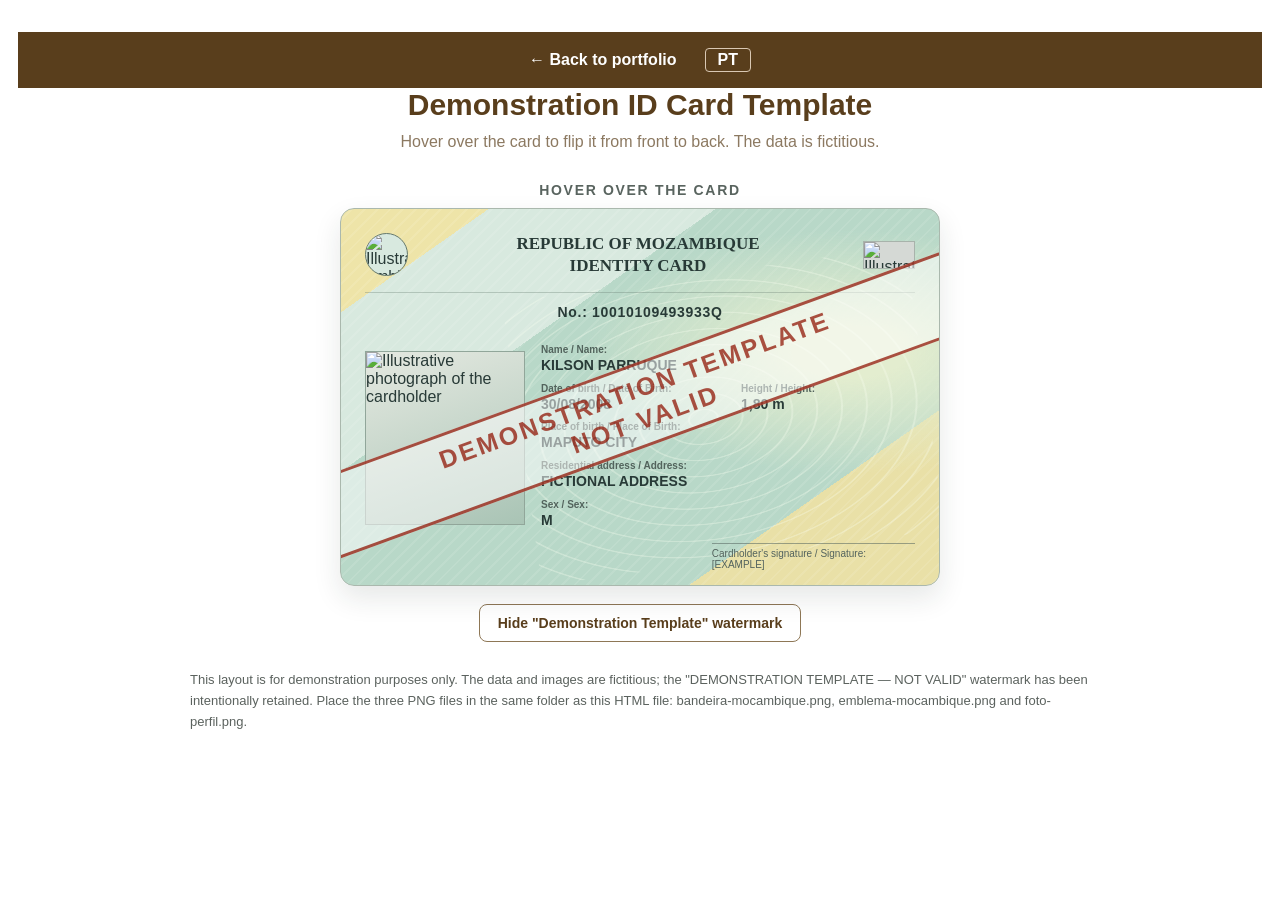
==== bi english.html @ c84426d3 "Add files via upload" ====
<!DOCTYPE html>
<html lang="en">
<head>
<meta charset="UTF-8">
<meta name="viewport" content="width=device-width, initial-scale=1.0">
<title>Demonstration ID Card Template — HTML and CSS</title>


<link rel="stylesheet" href="cabecalho-projecto.css">

<style>
  :root {
    --mint: #b8d8c8;
    --mint-light: #d8e9df;
    --yellow: #eee4a8;
    --ink: #283a37;
    --muted: #53635e;
  }

  * { box-sizing: border-box; }

body {
  margin: 0;
  padding: 32px 18px 48px;
  background: #FFFFFF;
  color: #593E1C;
  font-family: Arial, Helvetica, sans-serif;
}

h1 {
  margin: 0 0 8px;
  text-align: center;
  font-size: clamp(20px, 3vw, 30px);
  color: #593E1C;
}


.intro {
  max-width: 760px;
  margin: 0 auto 28px;
  text-align: center;
  color: #8C7961;
  line-height: 1.5;
}


  .cards {
    display: grid;
    grid-template-columns: minmax(0, 600px);
    justify-content: center;
    gap: 28px;
    max-width: 1120px;
    margin: auto;
  }

  .side-title {
    margin: 0 0 10px;
    font-size: 14px;
    text-transform: uppercase;
    letter-spacing: .12em;
    color: #59645f;
    text-align: center;
  }

  /* Card perspective and front/back rotation */
  .card-scene {
    width: 100%;
    aspect-ratio: 1.586 / 1;
    perspective: 1000px;
    cursor: pointer;
    outline: none;
  }

  .card-flipper {
    position: relative;
    width: 100%;
    height: 100%;
    transform-style: preserve-3d;
    transition: transform .8s ease;
  }

  .card-scene:hover .card-flipper,
  .card-scene:focus .card-flipper,
  .card-scene:focus-visible .card-flipper {
    transform: rotateY(180deg);
  }

  .id-card {
    position: absolute;
    inset: 0;
    width: 100%;
    height: 100%;
    overflow: hidden;
    border: 1px solid #aab8ad;
    border-radius: 14px;
    background:
      radial-gradient(ellipse at 85% 38%, #e3edcf 0 8%, transparent 37%),
      repeating-linear-gradient(135deg, transparent 0 7px, #ffffff18 7px 9px),
      linear-gradient(145deg, var(--yellow) 0 13%, var(--mint-light) 13% 33%, var(--mint) 33% 78%, #e9e0a7 78% 100%);
    box-shadow: 0 12px 28px #1e32251c;
    color: var(--ink);
    padding: 3.3% 4%;
    backface-visibility: hidden;
    -webkit-backface-visibility: hidden;
  }

  .id-card::before {
    content: "";
    position: absolute;
    z-index: 0;
    inset: 17% 2% 7% 30%;
    opacity: .3;
    background: repeating-radial-gradient(ellipse at 45% 50%, transparent 0 13px, #f9fff0 14px 15px, transparent 16px 25px);
    transform: rotate(-8deg);
    pointer-events: none;
  }

  .front { transform: rotateY(0deg); }
  .back { transform: rotateY(180deg); }

  .demo-watermark {
    position: absolute;
    z-index: 5;
    left: 50%;
    top: 52%;
    transform: translate(-50%, -50%) rotate(-20deg);
    width: 120%;
    text-align: center;
    font-size: clamp(13px, 2.1vw, 25px);
    line-height: 1.25;
    font-weight: 900;
    letter-spacing: .1em;
    color: #a13a2c;
    border: 3px solid #a13a2c;
    padding: 7px 0;
    background: #fff9;
    opacity: .88;
    pointer-events: none;
  }

 
.intro {
  max-width: 760px;
  margin: 0 auto 28px;
  text-align: center;
  color: #8C7961;
  line-height: 1.5;
}


.watermark-controls {
  display: flex;
  justify-content: center;
  margin: 18px 0 0;
}

.watermark-toggle {
  border: 1px solid #8E7756;
  border-radius: 8px;
  padding: 10px 18px;
  background: #FFFFFF;
  color: #593E1C;
  font-size: 14px;
  font-weight: 700;
  cursor: pointer;
  transition: background .2s ease, color .2s ease, transform .2s ease;
}

.watermark-toggle:hover {
  background: #593E1C;
  color: #FFFFFF;
  transform: translateY(-1px);
}

.watermark-toggle:focus-visible {
  outline: 3px solid #D9C8B4;
  outline-offset: 3px;
}


  .watermark-hidden .demo-watermark {
    display: none;
  }

  .front-head {
    position: relative;
    z-index: 1;
    display: grid;
    grid-template-columns: 48px 1fr 52px;
    gap: 10px;
    align-items: center;
    min-height: 19%;
    border-bottom: 1px solid #65796d55;
    padding-bottom: 2%;
  }

  .crest {
    width: 43px;
    height: 43px;
    border-radius: 50%;
    display: grid;
    place-items: center;
    overflow: hidden;
    border: 1px solid #65796d;
    background: #d8e9df;
  }

  .crest img {
    width: 100%;
    height: 100%;
    object-fit: contain;
    display: block;
  }

  .country {
    font-family: Georgia, serif;
    text-align: center;
    font-weight: 700;
    font-size: clamp(10px, 1.45vw, 17px);
    line-height: 1.3;
  }

  .flag {
    height: 28px;
    overflow: hidden;
    border: 1px solid #65796d66;
    background: #d5d9d5;
  }

  .flag img {
    display: block;
    width: 100%;
    height: 100%;
    object-fit: cover;
  }

  .doc-number {
    position: relative;
    z-index: 1;
    text-align: center;
    font-weight: 700;
    font-size: clamp(9px, 1.25vw, 14px);
    margin: 2% 0;
    letter-spacing: .05em;
  }

  .front-content {
    position: relative;
    z-index: 1;
    display: grid;
    grid-template-columns: 29% 1fr;
    gap: 3%;
    height: 62%;
    padding-top: 1%;
  }

  .portrait {
    position: relative;
    overflow: hidden;
    align-self: center;
    height: 86%;
    border: 1px solid #91a69a;
    background: linear-gradient(160deg, #e5e9e1, #a9c4b5);
    display: flex;
    align-items: center;
    justify-content: center;
  }

  .portrait img {
    display: block;
    width: 110%;
    height: 100%;
    object-fit: cover;
  }

  .fields {
    display: grid;
    grid-template-columns: 1fr 1fr;
    align-content: start;
    gap: 5% 7%;
    padding-top: 2%;
  }

  .field { min-width: 0; }
  .field.wide { grid-column: 1 / -1; }

  .label {
    display: block;
    color: #52635c;
    font-size: clamp(7px, .95vw, 10px);
    font-weight: 700;
    margin-bottom: 2px;
  }

  .value {
    display: block;
    font-size: clamp(9px, 1.28vw, 14px);
    font-weight: 700;
    overflow-wrap: anywhere;
  }

  .signature {
    position: absolute;
    z-index: 1;
    right: 4%;
    bottom: 4%;
    width: 34%;
    border-top: 1px solid #52635c88;
    padding-top: 4px;
    font-size: clamp(7px, .85vw, 10px);
    color: #53635e;
  }

  .back-top {
    position: relative;
    z-index: 1;
    display: grid;
    grid-template-columns: 1fr 1fr;
    gap: 5%;
    height: 48%;
    align-content: start;
    padding-top: 1%;
  }

  .back-field { margin-bottom: 7%; min-width: 0; }

  .chip {
    position: absolute;
    z-index: 1;
    left: 4%;
    bottom: 13%;
    width: 17%;
    height: 27%;
    border: 2px solid #8d7955;
    border-radius: 12px;
    background: #e8d6a5;
    opacity: .9;
  }

  .chip::before, .chip::after {
    content: "";
    position: absolute;
    inset: 0 33%;
    border-left: 1px solid #8d7955;
    border-right: 1px solid #8d7955;
  }

  .chip::after {
    inset: 33% 0;
    border: 0;
    border-top: 1px solid #8d7955;
    border-bottom: 1px solid #8d7955;
  }

  .back-fields {
    position: relative;
    z-index: 1;
    margin-left: 25%;
    padding-top: 1%;
  }

  .back-fields .field { margin-bottom: 3%; }

  .serial {
    position: absolute;
    z-index: 1;
    right: 4%;
    bottom: 16%;
    font-size: clamp(9px, 1.2vw, 13px);
    font-weight: 700;
    letter-spacing: .04em;
  }

  .mrz {
    position: absolute;
    z-index: 1;
    left: 4%;
    right: 3%;
    bottom: 3%;
    padding-top: 1.5%;
    border-top: 1px solid #78887d55;
    font-family: "Courier New", monospace;
    font-size: clamp(8px, 1.12vw, 13px);
    line-height: 1.65;
    letter-spacing: .06em;
    overflow-wrap: anywhere;
  }

  .note {
    max-width: 900px;
    margin: 28px auto 0;
    font-size: 13px;
    line-height: 1.6;
    color: #5b625e;
  }

  @media (max-width: 560px) {
    body { padding: 20px 10px; }
    .front-head { grid-template-columns: 32px 1fr 34px; gap: 5px; }
    .crest { width: 30px; height: 30px; }
    .flag { height: 20px; }
    .id-card { border-radius: 9px; padding: 3%; }
    .front-content { grid-template-columns: 27% 1fr; gap: 2%; }
    .fields { gap: 4% 4%; }
    .demo-watermark { font-size: 12px; }
  }

  @media (prefers-reduced-motion: reduce) {
    .card-flipper { transition: none; }
  }
</style>

</head>


<header class="cabecalho-projecto">
  <nav class="nav-projecto">
    <a href="en.html#projectos">&larr; Back to portfolio</a>
    <a class="idioma" href="bi.html">PT</a>
  </nav>
</header>


<body>

  <h1>Demonstration ID Card Template</h1>
  <p class="intro">Hover over the card to flip it from front to back. The data is fictitious.</p>

  <main class="cards">
    <section>
      <h2 class="side-title">Hover over the card</h2>

      <div class="card-scene" tabindex="0" aria-label="Demonstration card. Hover over it or use the keyboard to flip it.">
        <div class="card-flipper">

          <!-- FRONT -->
          <article class="id-card front" aria-label="Front of the demonstration card">
            <div class="demo-watermark">DEMONSTRATION TEMPLATE<br>NOT VALID</div>
            <header class="front-head">
              <div class="crest">
                <img src="img/emblema-mocambique.png" alt="Illustrative emblem">
              </div>
              <div class="country">REPUBLIC OF MOZAMBIQUE<br>IDENTITY CARD</div>
              <div class="flag">
                <img src="img/bandeira-mocambique.jpg" alt="Illustrative flag of Mozambique">
              </div>
            </header>

            <div class="doc-number">No.: 10010109493933Q</div>
            <div class="front-content">
              <div class="portrait">
                <img src="img/perfil.jpg" alt="Illustrative photograph of the cardholder">
              </div>
              <div class="fields">
                <div class="field wide">
                  <span class="label">Name / Name:</span>
                  <span class="value">KILSON PARRUQUE</span>
                </div>
                <div class="field">
                  <span class="label">Date of birth / Date of Birth:</span>
                  <span class="value">30/08/2008</span>
                </div>
                <div class="field">
                  <span class="label">Height / Height:</span>
                  <span class="value">1,80 m</span>
                </div>
                <div class="field wide">
                  <span class="label">Place of birth / Place of Birth:</span>
                  <span class="value">MAPUTO CITY</span>
                </div>
                <div class="field wide">
                  <span class="label">Residential address / Address:</span>
                  <span class="value">FICTIONAL ADDRESS</span>
                </div>
                <div class="field">
                  <span class="label">Sex / Sex:</span>
                  <span class="value">M</span>
                </div>
              </div>
            </div>
            <div class="signature">Cardholder's signature / Signature: [EXAMPLE]</div>
          </article>

          <!-- BACK -->
          <article class="id-card back" aria-label="Back of the demonstration card">
            <div class="demo-watermark">DEMONSTRATION TEMPLATE<br>NOT VALID</div>
            <div class="back-top">
              <div class="back-field">
                <span class="label">Date of issue / Issuance Date:</span>
                <span class="value">01/01/2026</span>
              </div>
              <div class="back-field">
                <span class="label">Valid until / Expiry Date:</span>
                <span class="value">01/01/2031</span>
              </div>
              <div class="back-field">
                <span class="label">Issued in / Issued in:</span>
                <span class="value">EXAMPLE CITY</span>
              </div>
              <div class="back-field">
                <span class="label">Marital status / Marital Status:</span>
                <span class="value">EMOLAGORDO</span>
              </div>
            </div>

            <div class="back-fields">
              <div class="field">
                <span class="label">Father's name / Father Name:</span>
                <span class="value">FICTIONAL FATHER'S NAME</span>
              </div>
              <div class="field">
                <span class="label">Mother's name / Mother Name:</span>
                <span class="value">FICTIONAL MOTHER'S NAME</span>
              </div>
            </div>

            <div class="chip" aria-label="Decorative chip illustration"></div>
            <div class="serial">DEMO-000000</div>
            <div class="mrz">
              DEMO&lt;MOZ&lt;000000000000000&lt;&lt;<br>
              0000000X0000000MOZ&lt;&lt;&lt;&lt;&lt;&lt;&lt;0<br>
              EXAMPLE&lt;&lt;FICTIONAL&lt;NAME&lt;&lt;&lt;&lt;&lt;
            </div>
          </article>

        </div>
      </div>

      <div class="watermark-controls">
        <button class="watermark-toggle" id="watermarkToggle" type="button" aria-pressed="false">
          Hide "Demonstration Template" watermark
        </button>
      </div>
    </section>
  </main>

  <p class="note">
    This layout is for demonstration purposes only. The data and images are fictitious; the "DEMONSTRATION TEMPLATE — NOT VALID" watermark has been intentionally retained.
    Place the three PNG files in the same folder as this HTML file: bandeira-mocambique.png, emblema-mocambique.png and foto-perfil.png.
  </p>

  <script>
    const watermarkToggle = document.getElementById('watermarkToggle');
    const cardScene = document.querySelector('.card-scene');

    watermarkToggle.addEventListener('click', () => {
      const hidden = cardScene.classList.toggle('watermark-hidden');
      watermarkToggle.textContent = hidden
        ? 'Show watermark'
        : 'Hide watermark';
      watermarkToggle.setAttribute('aria-pressed', String(hidden));
    });
  </script>
</body>
</html>
---- cabecalho-projecto.css ----
/* Cabeçalho exclusivo da página do projecto */

.cabecalho-projecto {
  background-color: #593E1C;
  position: sticky;
  top: 0;
  z-index: 10;
}

.cabecalho-projecto .nav-projecto {
  display: flex;
  justify-content: center;
  align-items: center;
  flex-wrap: wrap;
  gap: 28px;
  padding: 16px;
}

.cabecalho-projecto .nav-projecto a {
  color: #FFFFFF;
  text-decoration: none;
  font-weight: 600;
  transition: color 0.3s ease;
}

.cabecalho-projecto .nav-projecto a:hover {
  color: #D9C8B4;
}

.cabecalho-projecto .nav-projecto a.idioma {
  border: 1px solid #D9C8B4;
  padding: 2px 12px;
  border-radius: 4px;
  transition: background-color 0.3s ease, color 0.3s ease;
}

.cabecalho-projecto .nav-projecto a.idioma:hover {
  background-color: #D9C8B4;
  color: #593E1C;
}

@media (max-width: 700px) {
  .cabecalho-projecto .nav-projecto {
    gap: 16px;
  }
}
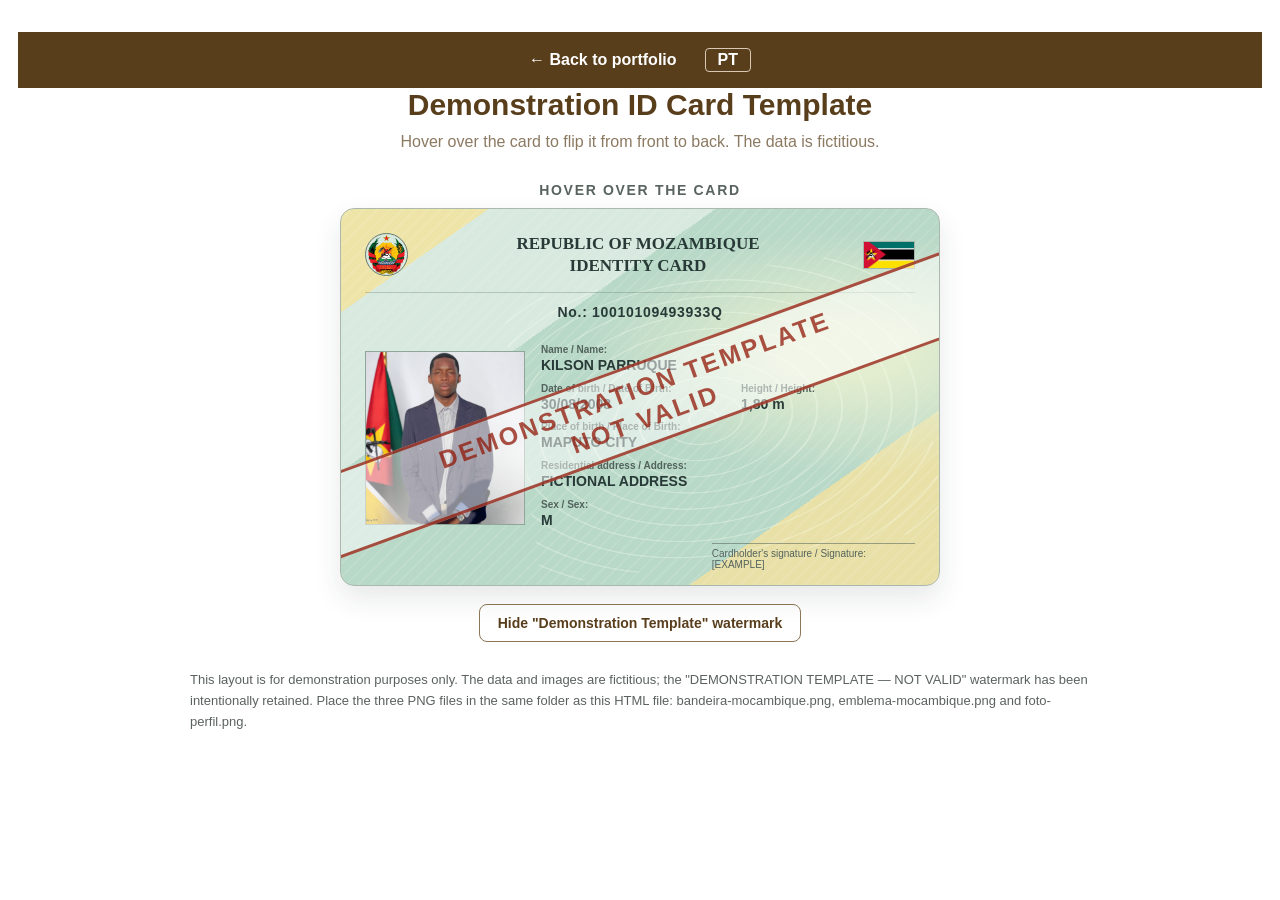
==== commit b950c395: "Update bi english.html" ====
--- a/bi english.html
+++ b/bi english.html
@@ -438,18 +438,18 @@
             <div class="demo-watermark">DEMONSTRATION TEMPLATE<br>NOT VALID</div>
             <header class="front-head">
               <div class="crest">
-                <img src="img/emblema-mocambique.png" alt="Illustrative emblem">
+                <img src="emblema-mocambique.png" alt="Illustrative emblem">
               </div>
               <div class="country">REPUBLIC OF MOZAMBIQUE<br>IDENTITY CARD</div>
               <div class="flag">
-                <img src="img/bandeira-mocambique.jpg" alt="Illustrative flag of Mozambique">
+                <img src="bandeira-mocambique.jpg" alt="Illustrative flag of Mozambique">
               </div>
             </header>
 
             <div class="doc-number">No.: 10010109493933Q</div>
             <div class="front-content">
               <div class="portrait">
-                <img src="img/perfil.jpg" alt="Illustrative photograph of the cardholder">
+                <img src="perfil.jpg" alt="Illustrative photograph of the cardholder">
               </div>
               <div class="fields">
                 <div class="field wide">
@@ -552,4 +552,4 @@
     });
   </script>
 </body>
-</html>+</html>
